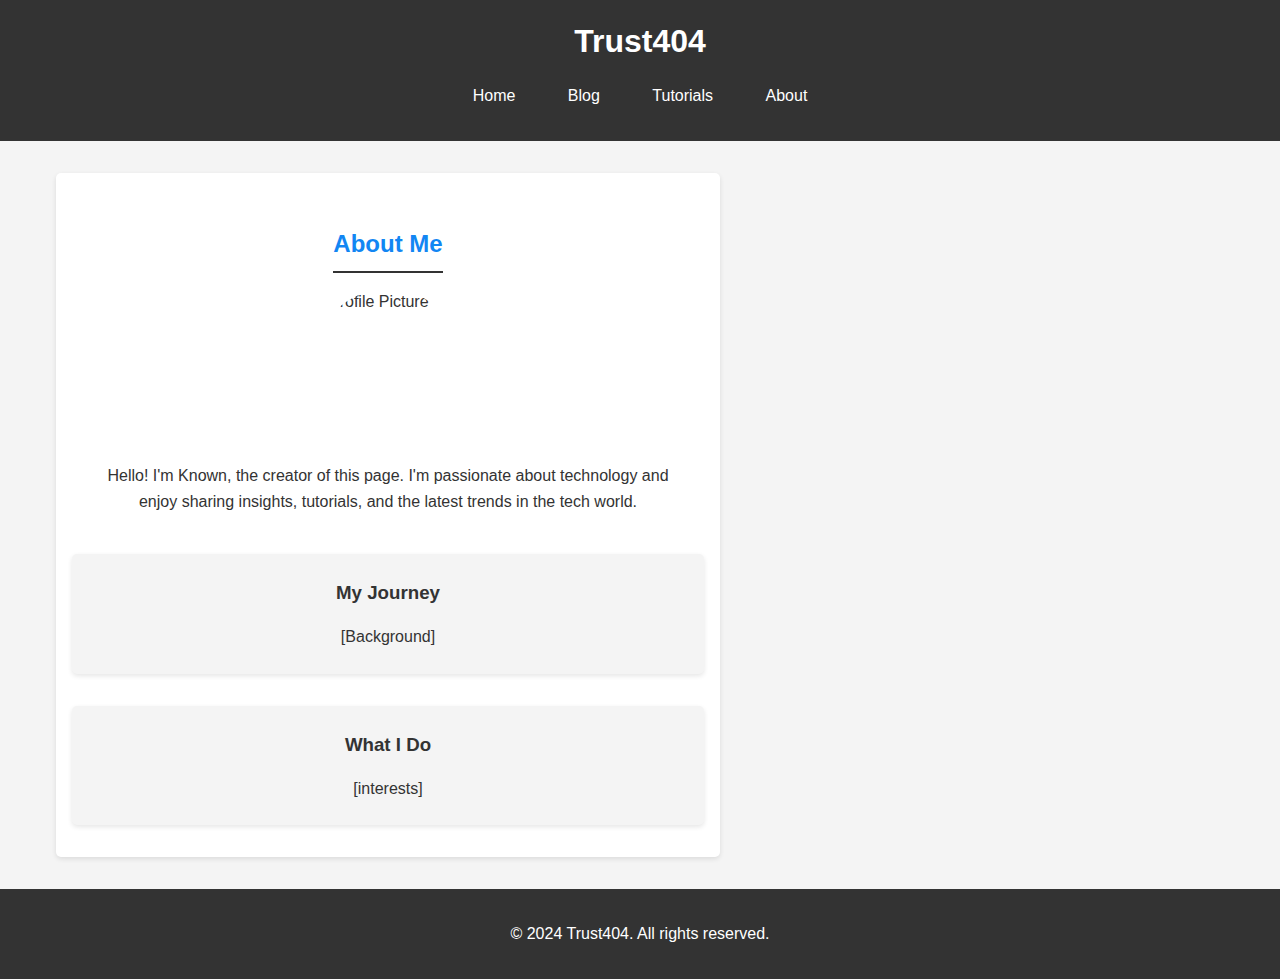
==== about.html @ 95dc8e67 "f" ====
<!DOCTYPE html>
<html lang="en">
<head>
    <meta charset="UTF-8">
    <meta name="viewport" content="width=device-width, initial-scale=1.0">
    <meta http-equiv="X-Content-Type-Options" content="nosniff">
    <meta name="referrer" content="no-referrer">
    <title>About Me - Trust404</title>
    <link rel="icon" href="assets/images/favicon.ico" type="image/x-icon">
    <meta name="description" content="404 Trust Not Found is a tech blog sharing insights, tutorials, and the latest trends in the technology world.">
    <meta name="author" content="Known, Tech Enthusiast">
    <meta name="keywords" content="tech blog, tutorials, technology, insights, coding, programming, howto, games, configuration, pc, computers">

    <link rel="stylesheet" href="assets/css/main_styles.css">
</head>
<body>
    <header>
        <h1>Trust404</h1>
        <nav>
            <ul>
                <li><a href="index.html">Home</a></li>
                <li><a href="blog.html">Blog</a></li>
                <li><a href="tutorials.html">Tutorials</a></li>
                <li><a href="about.html">About</a></li>
            </ul>
        </nav>
    </header>

    <div class="container">
        <main>
            <section class="about">
                <h2>About Me</h2>
                <img src="assets/images/profile.jpg" alt="Profile Picture">
                <p>Hello! I'm Known, the creator of this page. I'm passionate about technology and enjoy sharing insights, tutorials, and the latest trends in the tech world.</p>
                
                <div class="interests">
                    <h3>My Journey</h3>
                    <p>[Background]</p>
                </div>

                <div class="interests">
                    <h3>What I Do</h3>
                    <p>[interests]</p>
                </div>
            </section>
        </main>
    </div>
    <footer>
        <p>&copy; 2024 Trust404. All rights reserved.</p>
    </footer>
</body>
</html>
---- assets/css/main_styles.css ----
body {
    font-family: Arial, sans-serif;
    line-height: 1.6;
    margin: 0;
    padding: 0;
    background-color: #f4f4f4;
    color: #333;
}

header {
    background: #333;
    color: #fff;
    padding: 1rem 0;
    text-align: center;
}

header h1 {
    margin: 0;
}

nav ul {
    list-style: none;
    padding: 0;
}

nav ul li {
    display: inline;
    margin: 0 1.5rem;
    position: relative;
}

nav ul li a {
    color: #fff;
    text-decoration: none;
    padding: 0.5rem 0;
    transition: color 0.3s, transform 0.3s;
}

nav ul li a::after {
    content: '';
    display: block;
    height: 2px;
    width: 0;
    background: #1286f3; /* Accent color for underline */
    transition: width 0.3s; /* Animate the width */
    position: absolute;
    left: 50%;
    bottom: -5px; /* Positioning below the text */
    transform: translateX(-50%); /* Center the underline */
}

nav ul li a:hover {
    color: #1286f3; /* Change text color on hover */
    transform: translateY(-2px); /* Lift effect */
}

nav ul li a:hover::after {
    width: 100%; /* Expand underline on hover */
}

.container {
    max-width: 1200px; /* Set a maximum width for the content */
    margin: 0 auto; /* Center the container */
    padding: 1rem; /* Add some padding */
}

main {
    display: flex; /* Use flexbox for layout */
}

.content {
    flex: 3; /* Main content area */
    margin-right: 1rem; /* Space between content and sidebar */
}

.sidebar {
    flex: 1; /* Sidebar area */
    background: #fff;
    padding: 1rem;
    border-radius: 5px;
    box-shadow: 0 2px 5px rgba(0, 0, 0, 0.1);
}

.sidebar h2 {
    margin-top: 0;
}

.sidebar ul {
    list-style: none;
    padding: 0;
}

.sidebar ul li {
    margin: 0.5rem 0;
}

.sidebar ul li a {
    text-decoration: none;
    color: #333;
    transition: color 0.3s;
}

.sidebar ul li a:hover {
    color: #1286f3; /* Hover color */
}

h2 {
    border-bottom: 2px solid #333;
    padding-bottom: 0.5rem;
}

.article, .post-preview {
    background: #fff;
    padding: 1rem;
    margin: 1rem 0;
    border-radius: 5px;
    box-shadow: 0 2px 5px rgba(0, 0, 0, 0.1);
}

footer {
    text-align: center;
    padding: 1rem 0;
    background: #333;
    color: #fff;
}

.popup {
    display: none; /* Hidden by default */
    position: fixed;
    top: 0;
    left: 0;
    width: 100%;
    height: 100%;
    background-color: rgba(0, 0, 0, 0.8); /* Semi-transparent background */
    color: white;
    z-index: 1000; /* On top of other elements */
    justify-content: center;
    align-items: center;
}

.popup-content {
    text-align: center;
    padding: 20px;
    background: #333;
    border-radius: 10px;
}

#close-popup {
    margin-top: 20px;
    padding: 10px 20px;
    border: none;
    background: #1286f3;
    color: white;
    cursor: pointer;
    border-radius: 5px;
}

#close-popup:hover {
    background: #1286f3;
}

.about {
    display: flex;
    flex-direction: column;
    align-items: center;
    margin: 1rem;
    padding: 2rem;
    background: #fff;
    border-radius: 5px;
    box-shadow: 0 2px 5px rgba(0, 0, 0, 0.1);
}

.about h2 {
    color: #1286f3;
    margin-bottom: 1rem;
}

.about p {
    max-width: 600px;
    text-align: center;
    line-height: 1.6;
    margin: 0.5rem 0;
}

.about img {
    border-radius: 50%;
    width: 150px;
    height: 150px;
    margin-bottom: 1rem;
}

.about .interests {
    margin-top: 2rem;
    display: flex;
    flex-direction: column;
    align-items: center;
    background: #f4f4f4;
    padding: 1rem;
    border-radius: 5px;
    box-shadow: 0 2px 5px rgba(0, 0, 0, 0.1);
    width: 100%;
}

.about .interests h3 {
    margin: 0.5rem 0;
}
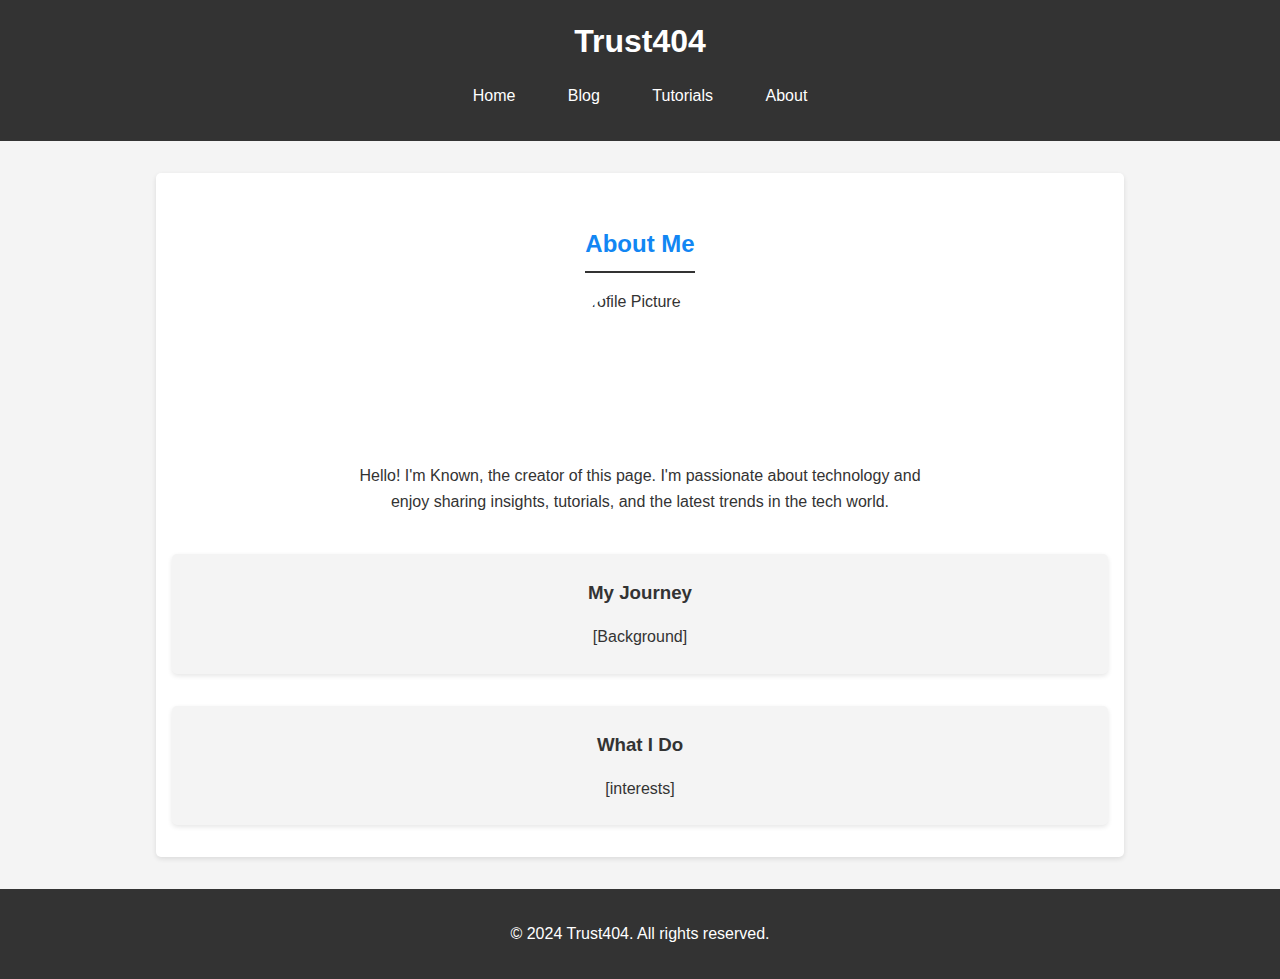
==== commit 679a91da: "theme" ====
--- a/about.html
+++ b/about.html
@@ -26,8 +26,8 @@
         </nav>
     </header>
 
-    <div class="container">
-        <main>
+    <div class="about_container">
+        <main class="main_about">
             <section class="about">
                 <h2>About Me</h2>
                 <img src="assets/images/profile.jpg" alt="Profile Picture">
@@ -45,7 +45,7 @@
             </section>
         </main>
     </div>
-    <footer>
+    <footer class="about_footer">
         <p>&copy; 2024 Trust404. All rights reserved.</p>
     </footer>
 </body>
--- a/assets/css/main_styles.css
+++ b/assets/css/main_styles.css
@@ -203,4 +203,24 @@
 
 .about .interests h3 {
     margin: 0.5rem 0;
+}
+
+.about_container {
+    max-width: 1000px; /* Set a maximum width for the content */
+    margin: 0 auto; /* Center the container */
+    padding: 1rem; /* Add some padding */
+}
+
+.main_about {
+    display:grid;
+}
+
+.about_footer {
+    text-align: center;
+    padding: 1rem 0;
+    background: #333;
+    color: #fff;
+    bottom: 0%;
+    position: relative;
+    width: 100%;
 }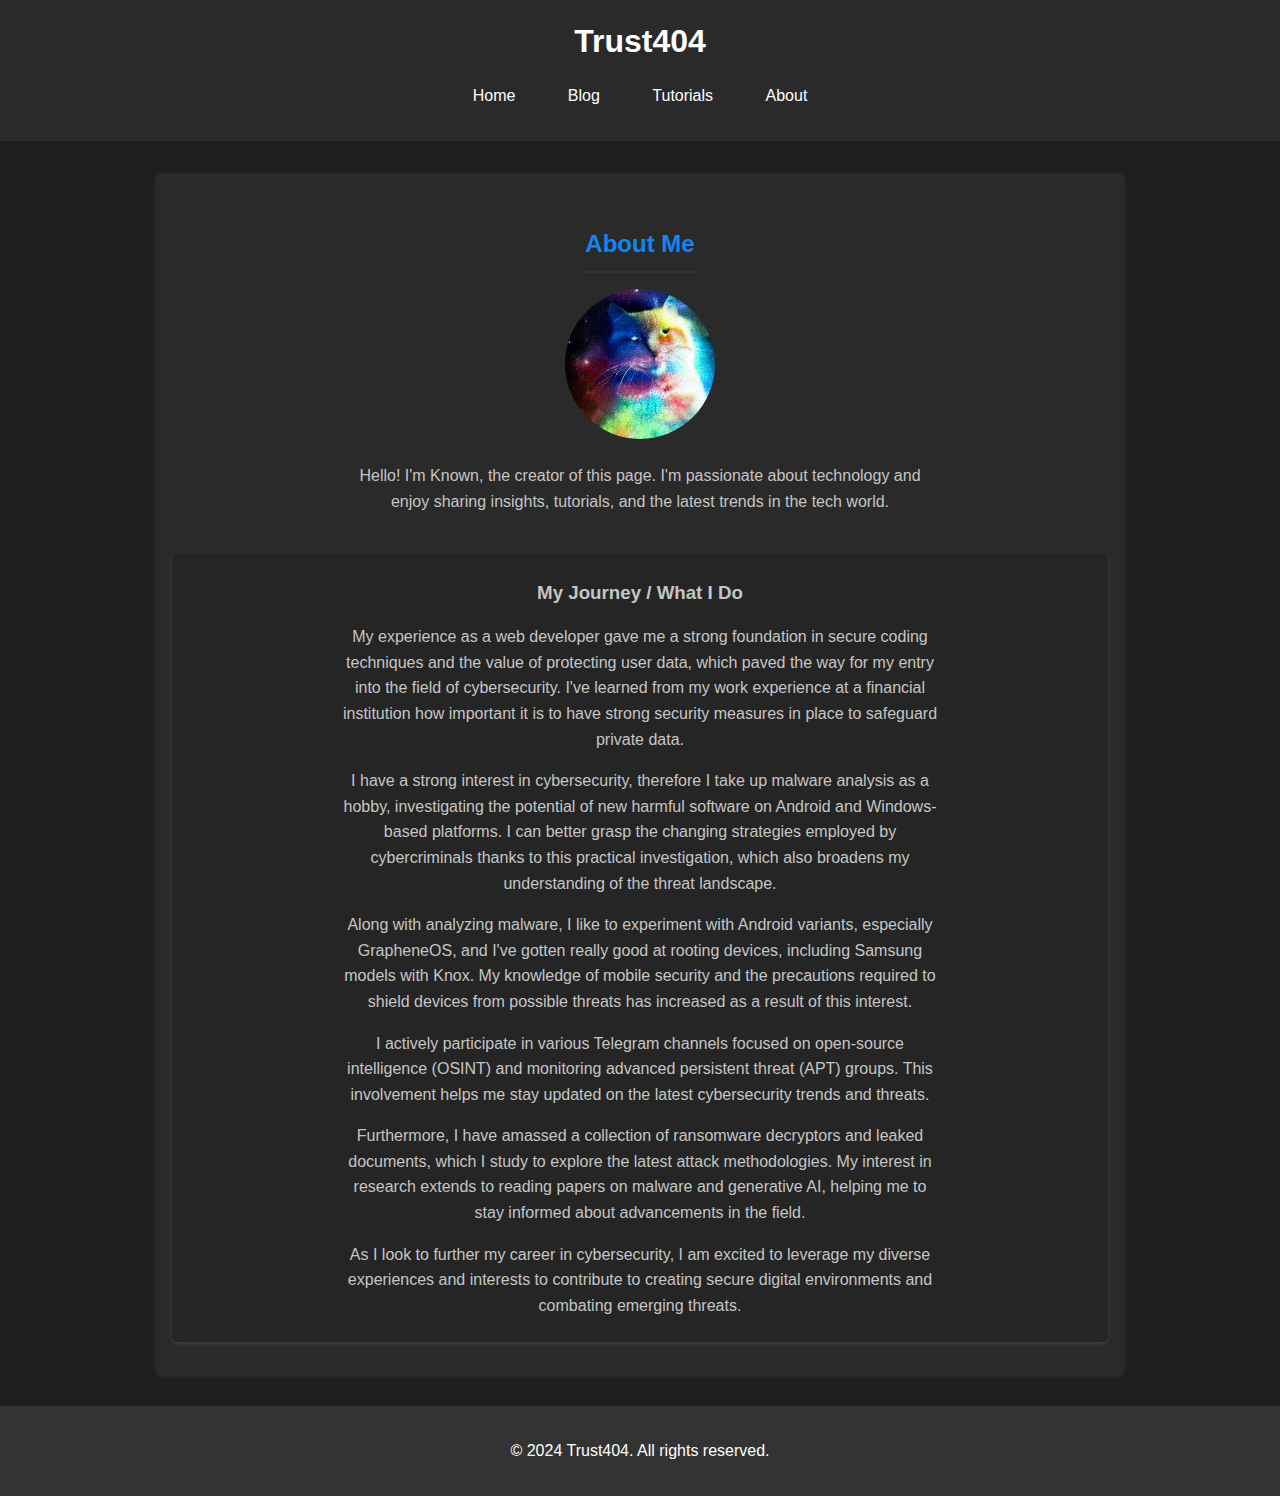
==== commit 64eb11e5: "dark mode 2" ====
--- a/about.html
+++ b/about.html
@@ -6,7 +6,7 @@
     <meta http-equiv="X-Content-Type-Options" content="nosniff">
     <meta name="referrer" content="no-referrer">
     <title>About Me - Trust404</title>
-    <link rel="icon" href="assets/images/favicon.ico" type="image/x-icon">
+    <link rel="icon" href="assets/images/profile.jpg" type="image/x-icon" id="favicon">
     <meta name="description" content="404 Trust Not Found is a tech blog sharing insights, tutorials, and the latest trends in the technology world.">
     <meta name="author" content="Known, Tech Enthusiast">
     <meta name="keywords" content="tech blog, tutorials, technology, insights, coding, programming, howto, games, configuration, pc, computers">
@@ -34,13 +34,14 @@
                 <p>Hello! I'm Known, the creator of this page. I'm passionate about technology and enjoy sharing insights, tutorials, and the latest trends in the tech world.</p>
                 
                 <div class="interests">
-                    <h3>My Journey</h3>
-                    <p>[Background]</p>
-                </div>
-
-                <div class="interests">
-                    <h3>What I Do</h3>
-                    <p>[interests]</p>
+                    <h3>My Journey / What I Do</h3>
+                    <p>My experience as a web developer gave me a strong foundation in secure coding techniques and the value of protecting user data, which paved the way for my entry into the field of cybersecurity. I've learned from my work experience at a financial institution how important it is to have strong security measures in place to safeguard private data.</p>
+                    <p>I have a strong interest in cybersecurity, therefore I take up malware analysis as a hobby, investigating the potential of new harmful software on Android and Windows-based platforms. I can better grasp the changing strategies employed by cybercriminals thanks to this practical investigation, which also broadens my understanding of the threat landscape.
+                    </p>
+                    <p>Along with analyzing malware, I like to experiment with Android variants, especially GrapheneOS, and I've gotten really good at rooting devices, including Samsung models with Knox. My knowledge of mobile security and the precautions required to shield devices from possible threats has increased as a result of this interest.</p>
+                    <p>I actively participate in various Telegram channels focused on open-source intelligence (OSINT) and monitoring advanced persistent threat (APT) groups. This involvement helps me stay updated on the latest cybersecurity trends and threats.</p>
+                    <p>Furthermore, I have amassed a collection of ransomware decryptors and leaked documents, which I study to explore the latest attack methodologies. My interest in research extends to reading papers on malware and generative AI, helping me to stay informed about advancements in the field.</p>
+                    <p>As I look to further my career in cybersecurity, I am excited to leverage my diverse experiences and interests to contribute to creating secure digital environments and combating emerging threats.</p>
                 </div>
             </section>
         </main>
--- a/assets/css/main_styles.css
+++ b/assets/css/main_styles.css
@@ -3,16 +3,24 @@
     line-height: 1.6;
     margin: 0;
     padding: 0;
-    background-color: #f4f4f4;
-    color: #333;
+    background-color: #1e1e1e;
+    color: #c5c5c5;
 }
 
 header {
-    background: #333;
+    background: #2a2a2a;
     color: #fff;
     padding: 1rem 0;
     text-align: center;
 }
+
+.featured-post, .recent-posts {
+    background: #2a2a2a;
+    padding: 1rem;
+    border-radius: 5px;
+    margin: 1rem 0;
+}
+
 
 header h1 {
     margin: 0;
@@ -75,7 +83,7 @@
 
 .sidebar {
     flex: 1; /* Sidebar area */
-    background: #fff;
+    background: #2a2a2a;
     padding: 1rem;
     border-radius: 5px;
     box-shadow: 0 2px 5px rgba(0, 0, 0, 0.1);
@@ -96,7 +104,7 @@
 
 .sidebar ul li a {
     text-decoration: none;
-    color: #333;
+    color: #c5c5c5;
     transition: color 0.3s;
 }
 
@@ -110,18 +118,18 @@
 }
 
 .article, .post-preview {
-    background: #fff;
+    background: #272727;
     padding: 1rem;
     margin: 1rem 0;
     border-radius: 5px;
-    box-shadow: 0 2px 5px rgba(0, 0, 0, 0.1);
+    box-shadow: 0 2px 5px rgba(255, 255, 255, 0.1);
 }
 
 footer {
     text-align: center;
     padding: 1rem 0;
-    background: #333;
-    color: #fff;
+    background: #2a2a2a;
+    color: #c5c5c5;
 }
 
 .popup {
@@ -141,7 +149,7 @@
 .popup-content {
     text-align: center;
     padding: 20px;
-    background: #333;
+    background: #000000;
     border-radius: 10px;
 }
 
@@ -149,7 +157,7 @@
     margin-top: 20px;
     padding: 10px 20px;
     border: none;
-    background: #1286f3;
+    background: #0d467c;
     color: white;
     cursor: pointer;
     border-radius: 5px;
@@ -165,9 +173,9 @@
     align-items: center;
     margin: 1rem;
     padding: 2rem;
-    background: #fff;
-    border-radius: 5px;
-    box-shadow: 0 2px 5px rgba(0, 0, 0, 0.1);
+    background: #2a2a2a;
+    border-radius: 5px;
+    box-shadow: 0 2px 5px rgba(255, 255, 255, 0.1);
 }
 
 .about h2 {
@@ -194,10 +202,10 @@
     display: flex;
     flex-direction: column;
     align-items: center;
-    background: #f4f4f4;
-    padding: 1rem;
-    border-radius: 5px;
-    box-shadow: 0 2px 5px rgba(0, 0, 0, 0.1);
+    background: #252525;
+    padding: 1rem;
+    border-radius: 5px;
+    box-shadow: 0 2px 5px rgba(255, 255, 255, 0.1);
     width: 100%;
 }
 
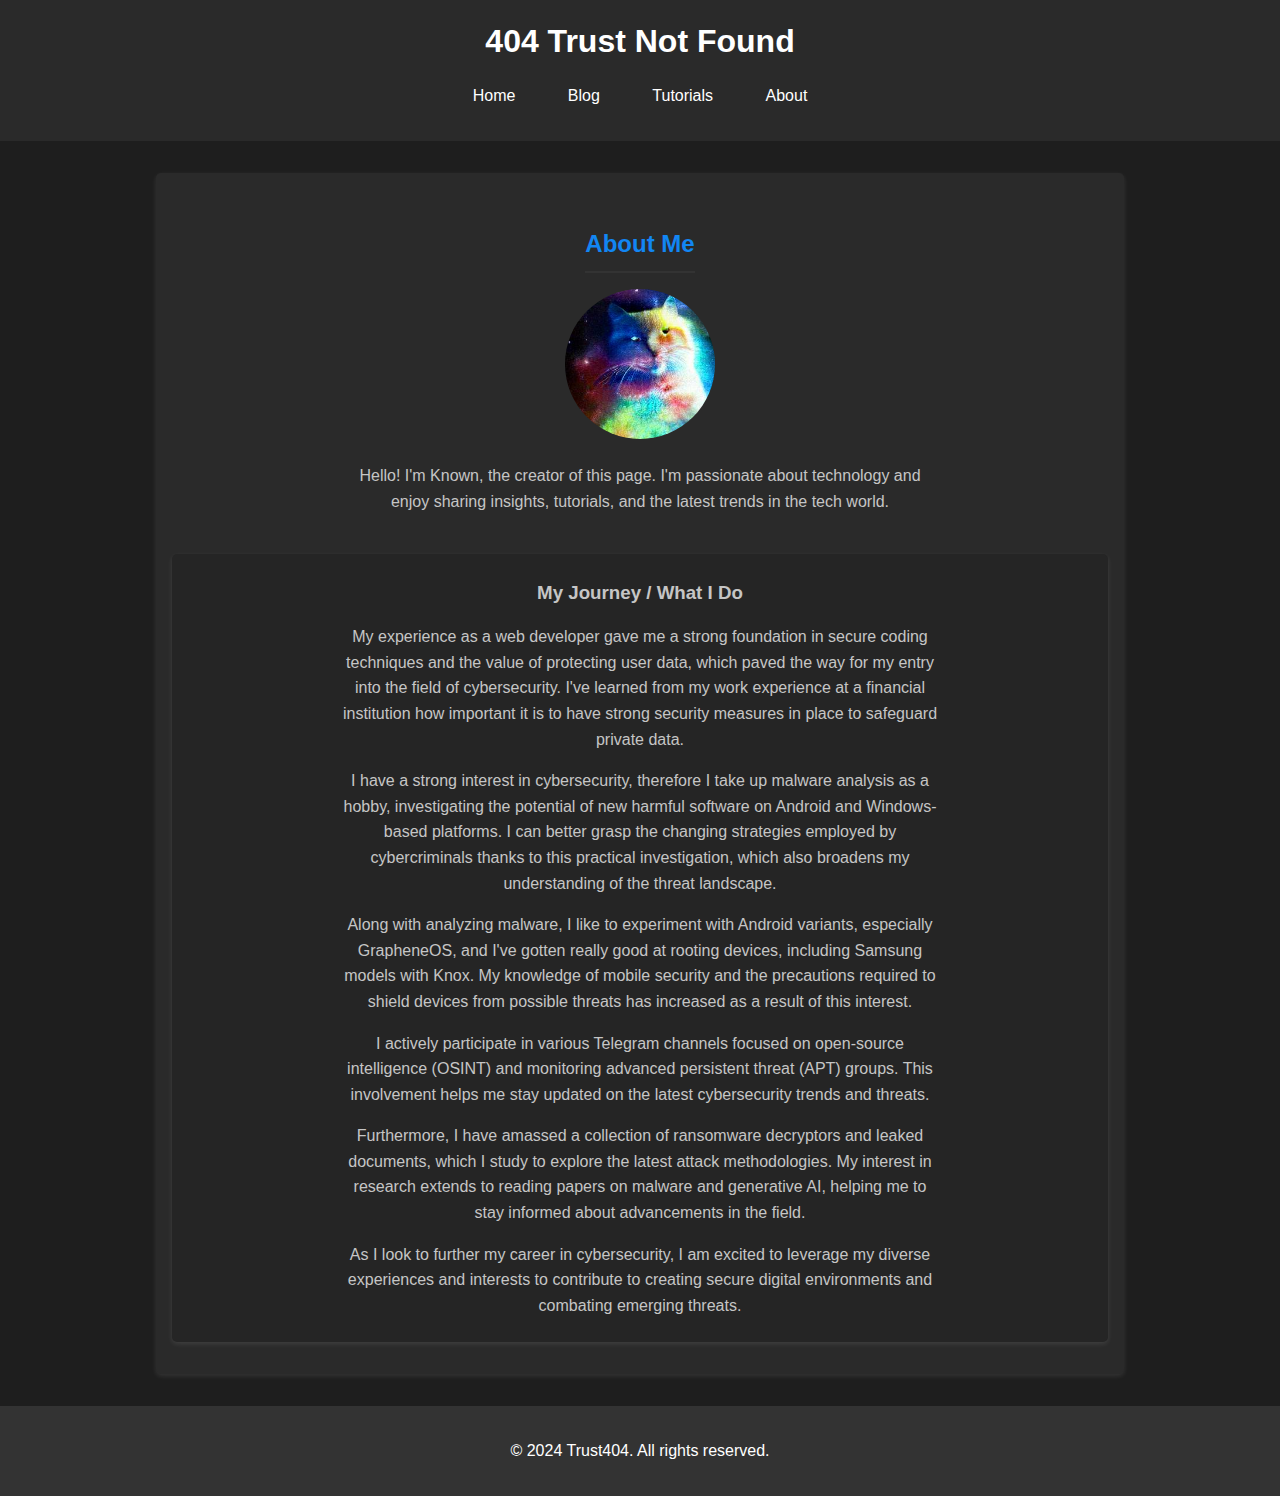
==== commit 4ef651e2: "red" ====
--- a/about.html
+++ b/about.html
@@ -15,7 +15,7 @@
 </head>
 <body>
     <header>
-        <h1>Trust404</h1>
+        <h1>404 Trust Not Found</h1>
         <nav>
             <ul>
                 <li><a href="index.html">Home</a></li>
